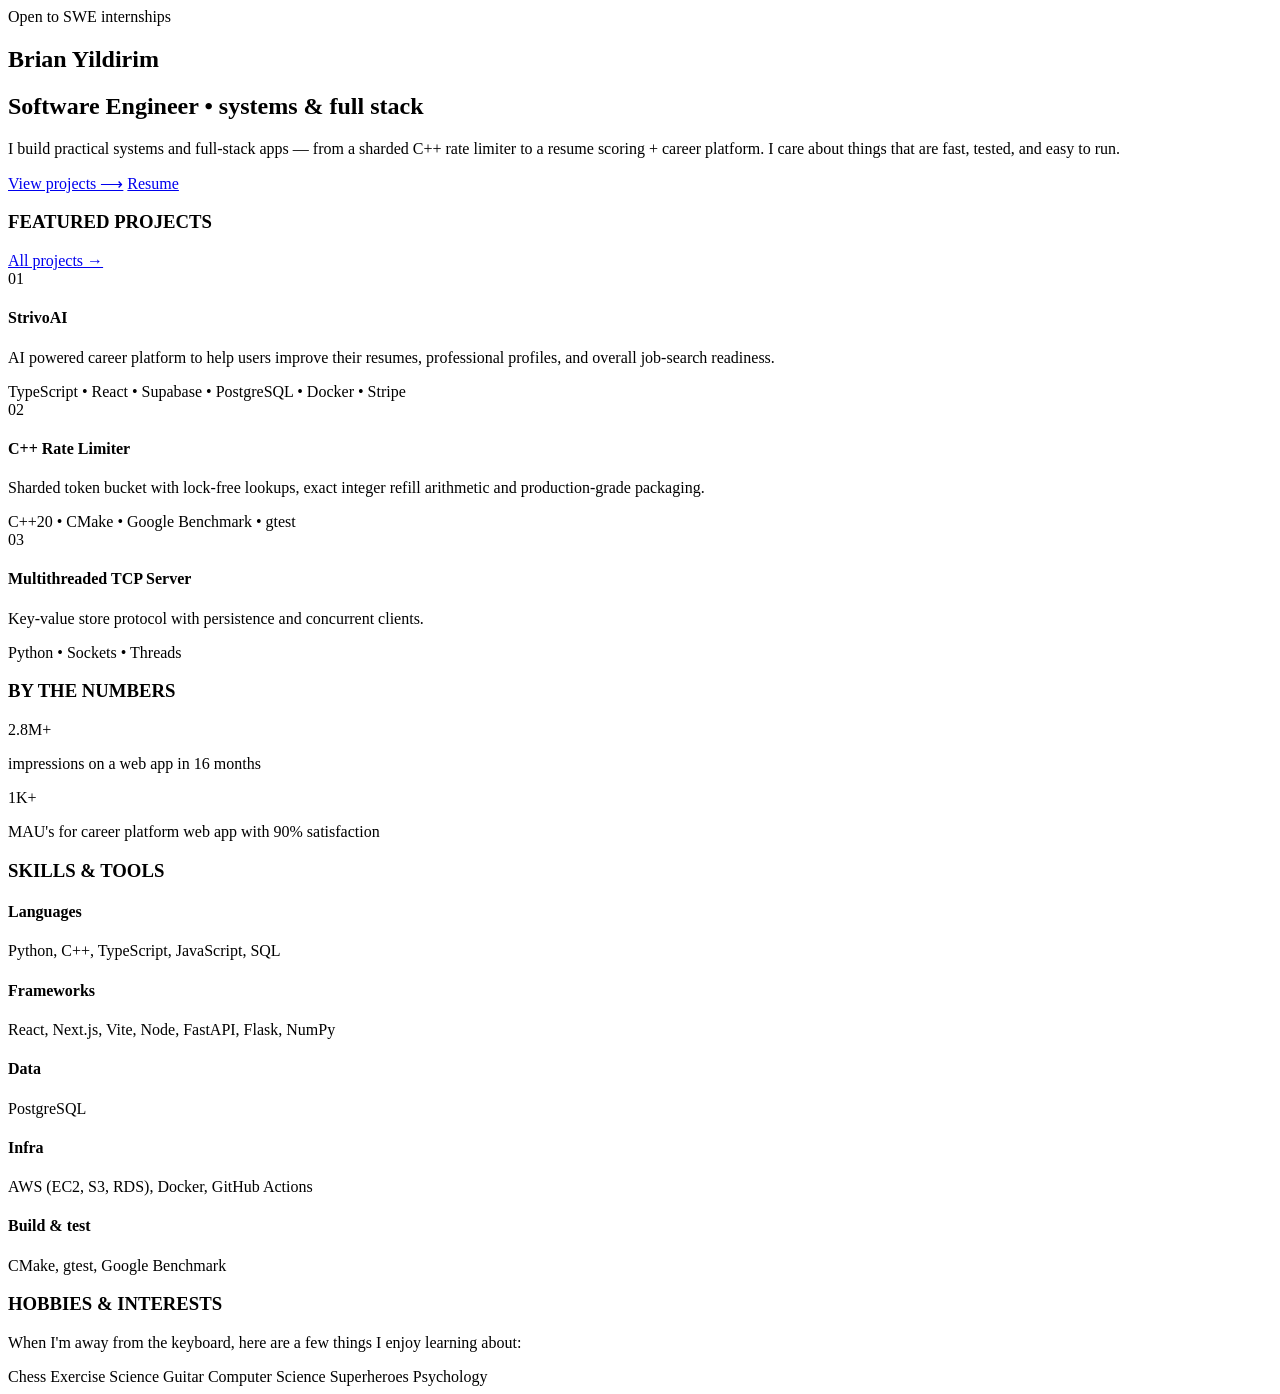
==== pages/about.html @ 0fe0a16e "fix(01-02): remove unsupported figures from project cards and about page - Rate-limiter card descrip" ====
<!doctype html>
<html lang="en">

<head>
    <meta charset="utf-8">
    <meta name="author" content="Brian Kasim Yildirim">
    <meta name="description" content="About Me">
    <meta name="viewport" content="width=device-width, initial-scale=1.0">
    <title>About Me</title>
</head>

<body>
    <section>
        <div class="signal-button">
            <div class="signal-circle"></div>Open to SWE internships
        </div>

        <h1 class="header-name">Brian Yildirim</h1>
        <h2 class="larger-h2"><span class="muted">Software Engineer • </span><span class="accent">systems & full
                stack</span></h2>
        <p class="paragraph-muted">I build <span class="boldened">practical systems and full-stack apps</span> — from a
            sharded C++ rate limiter to a resume scoring + career platform. I care about things that are fast, tested,
            and easy to run.</p>

        <a href="#projects" data-page="projects" class="accent-button">View projects ⟶</a>
        <a href="static/Brian_Yildirim.pdf" target="_blank" class="normal-button">Resume</a>

        <div class="break"></div>

        <div class="projects-header">
            <h3 class="smaller-h3 muted mono">FEATURED PROJECTS</h3>
            <a href="#projects" data-page="projects" class="all-projects-link mono">All projects →</a>
        </div>
        <div class="projects-container">
            <div class="project-card">
                <span class="project-number mono muted">01</span>
                <div class="project-content">
                    <h4 class="project-title boldened">StrivoAI</h4>
                    <p class="paragraph-muted">AI powered career platform to help users improve their resumes,
                        professional profiles, and overall job-search readiness.</p>
                    <div class="project-tags mono muted">TypeScript • React • Supabase • PostgreSQL • Docker • Stripe
                    </div>
                </div>

            </div>

            <div class="project-card">
                <span class="project-number mono muted">02</span>
                <div class="project-content">
                    <h4 class="project-title boldened">C++ Rate Limiter</h4>
                    <p class="paragraph-muted">Sharded token bucket with lock-free lookups, exact integer refill arithmetic
                        and production-grade packaging.</p>
                    <div class="project-tags mono muted">C++20 • CMake • Google Benchmark • gtest</div>
                </div>
            </div>

            <div class="project-card-last">
                <span class="project-number mono muted">03</span>
                <div class="project-content">
                    <h4 class="project-title boldened">Multithreaded TCP Server</h4>
                    <p class="paragraph-muted">Key-value store protocol with persistence and concurrent clients.</p>
                    <div class="project-tags mono muted">Python • Sockets • Threads</div>

                </div>
            </div>
        </div>

        <div class="break"></div>

        <div class="numbers-section">
            <h3 class="smaller-h3 muted mono numbers-header">BY THE NUMBERS</h3>
            <div class="numbers-container">
                <div class="number-item">
                    <div class="number-value">2.8M<span class="accent">+</span></div>
                    <p class="number-description">impressions on a web app in <span class="boldened">16</span> months
                    </p>
                </div>
                <div class="number-item-last">
                    <div class="number-value">1K<span class="accent">+</span></div>
                    <p class="number-description">MAU's for career platform web app with <span
                            class="boldened">90%</span> satisfaction</p>
                </div>
            </div>
        </div>

        <div class="break"></div>

        <div class="skills-hobbies-container">
            <div class="skills-section">
                <h3 class="smaller-h3 muted mono skills-header">SKILLS & TOOLS</h3>
                <div class="skills-container">
                    <div class="skill-item">
                        <h4 class="skill-category mono muted">Languages</h4>
                        <p class="skill-description">Python, C++, TypeScript, JavaScript, SQL</p>
                    </div>
                    <div class="skill-item">
                        <h4 class="skill-category mono muted">Frameworks</h4>
                        <p class="skill-description">React, Next.js, Vite, Node, FastAPI, Flask, NumPy</p>
                    </div>
                    <div class="skill-item">
                        <h4 class="skill-category mono muted">Data</h4>
                        <p class="skill-description">PostgreSQL</p>
                    </div>
                    <div class="skill-item">
                        <h4 class="skill-category mono muted">Infra</h4>
                        <p class="skill-description">AWS (EC2, S3, RDS), Docker, GitHub Actions</p>
                    </div>
                    <div class="skill-item">
                        <h4 class="skill-category mono muted">Build & test</h4>
                        <p class="skill-description">CMake, gtest, Google Benchmark</p>
                    </div>

                </div>
            </div>

            <div class="break skills-hobbies-break"></div>

            <div class="hobbies-section">
                <h3 class="smaller-h3 muted mono hobbies-header">HOBBIES & INTERESTS</h3>
                <p class="hobbies-description">When I'm away from the keyboard, here are a few things I enjoy learning
                    about:</p>
                <div class="hobbies-container">
                    <span class="hobby-tag">Chess</span>
                    <span class="hobby-tag">Exercise Science</span>
                    <span class="hobby-tag">Guitar</span>
                    <span class="hobby-tag">Computer Science</span>
                    <span class="hobby-tag">Superheroes</span>
                    <span class="hobby-tag">Psychology</span>
                </div>
            </div>
        </div>

        <div class="break"></div>

    </section>
</body>

</html>
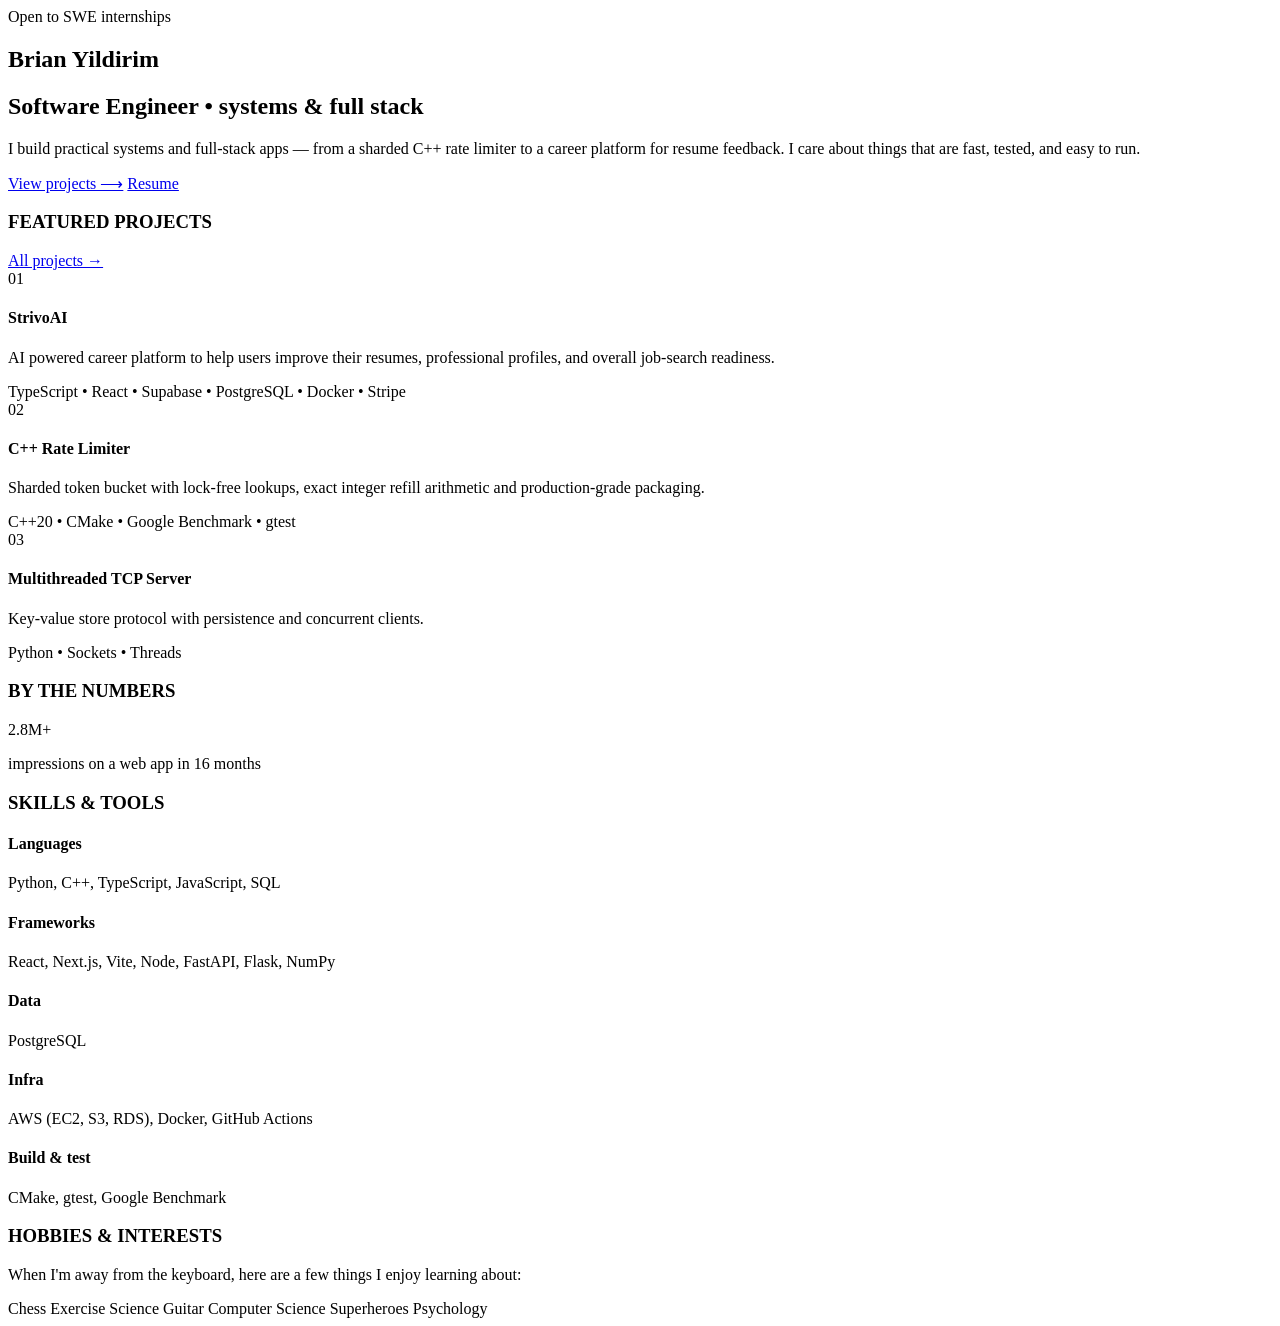
==== commit 6ade43a6: "fix(01-09): apply owner decisions to portfolio pages - about: soften the StrivoAI phrase (ABOUT-02);" ====
--- a/pages/about.html
+++ b/pages/about.html
@@ -19,7 +19,7 @@
         <h2 class="larger-h2"><span class="muted">Software Engineer • </span><span class="accent">systems & full
                 stack</span></h2>
         <p class="paragraph-muted">I build <span class="boldened">practical systems and full-stack apps</span> — from a
-            sharded C++ rate limiter to a resume scoring + career platform. I care about things that are fast, tested,
+            sharded C++ rate limiter to a career platform for resume feedback. I care about things that are fast, tested,
             and easy to run.</p>
 
         <a href="#projects" data-page="projects" class="accent-button">View projects ⟶</a>
@@ -70,15 +70,10 @@
         <div class="numbers-section">
             <h3 class="smaller-h3 muted mono numbers-header">BY THE NUMBERS</h3>
             <div class="numbers-container">
-                <div class="number-item">
+                <div class="number-item-last">
                     <div class="number-value">2.8M<span class="accent">+</span></div>
                     <p class="number-description">impressions on a web app in <span class="boldened">16</span> months
                     </p>
-                </div>
-                <div class="number-item-last">
-                    <div class="number-value">1K<span class="accent">+</span></div>
-                    <p class="number-description">MAU's for career platform web app with <span
-                            class="boldened">90%</span> satisfaction</p>
                 </div>
             </div>
         </div>
